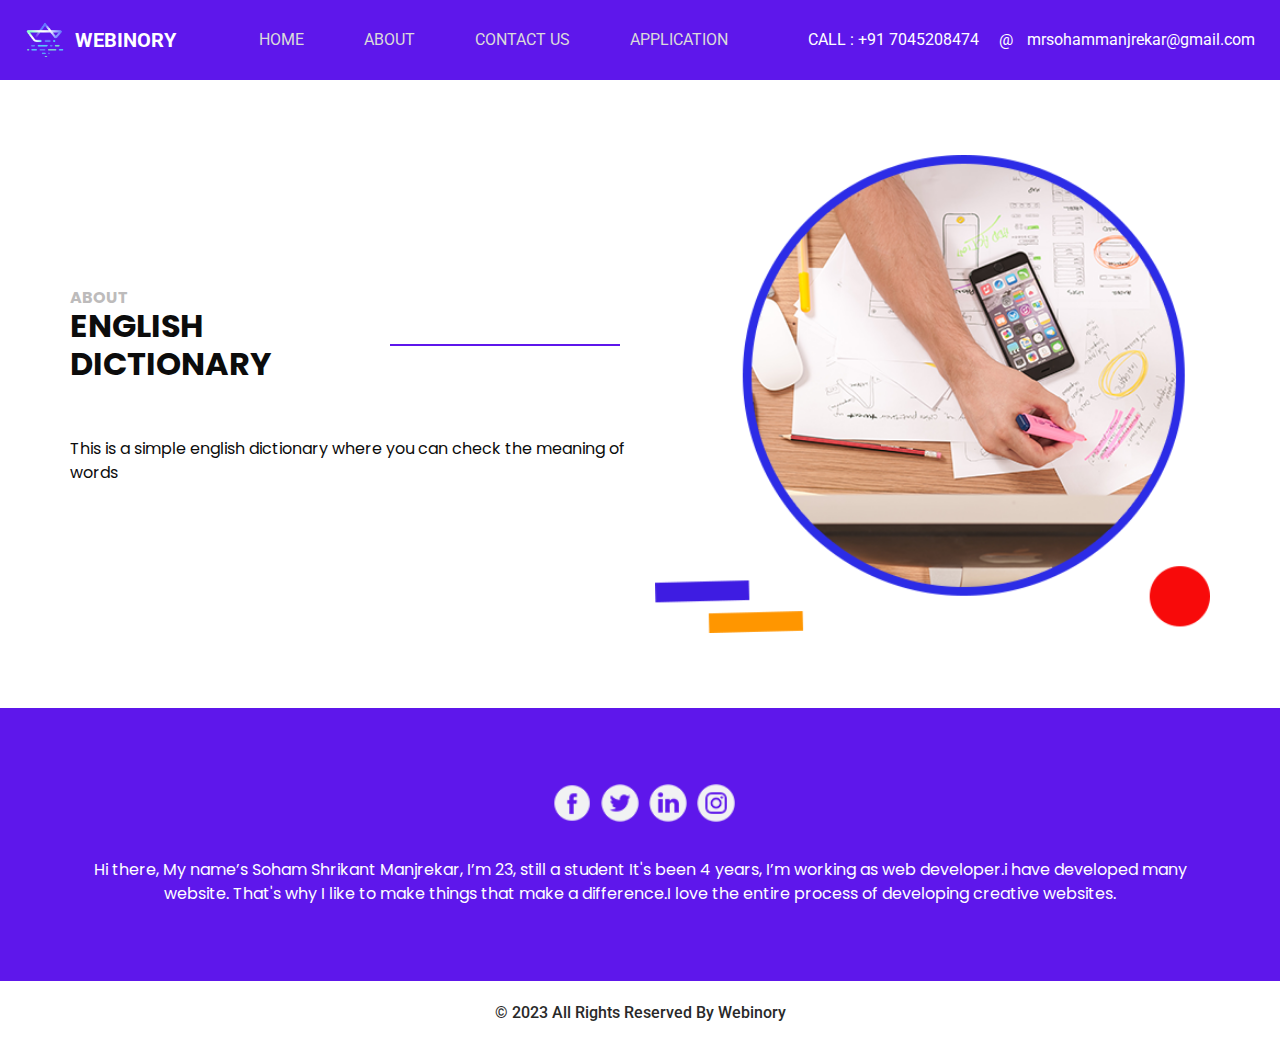
==== about.html @ 0c67496c "Add files via upload" ====
<!DOCTYPE html>
<html>

<head>
  <meta charset="utf-8" />
  <meta http-equiv="X-UA-Compatible" content="IE=edge" />
  <meta name="viewport" content="width=device-width, initial-scale=1, shrink-to-fit=no" />
  <meta name="keywords" content="HTML CSS JS Dictionary" />
  <meta name="description" content="Simple English Dictionary using HTML CSS JS and Dictionary API." />
  <meta name="author" content="Soham Manjrekar" />
  <title>English Dictionary</title>
  <link rel="icon" type="image/x-icon" href="/images/logo.png">
  <link rel="stylesheet" type="text/css"
    href="https://cdnjs.cloudflare.com/ajax/libs/OwlCarousel2/2.1.3/assets/owl.carousel.min.css" />
  <link rel="stylesheet" type="text/css" href="css/bootstrap.css" />
  <link href="https://fonts.googleapis.com/css?family=Poppins:400,700|Roboto:400,700&display=swap" rel="stylesheet">
  <link href="css/style.css" rel="stylesheet" />
  <link href="css/responsive.css" rel="stylesheet" />
</head>

<body>
  <div class="hero_area">
    <header class="header_section">
      <div class="container-fluid">
        <nav class="navbar navbar-expand-lg custom_nav-container ">
          <a class="navbar-brand" href="index.html">
            <img src="images/logo.png" alt="">
            <span>
              Webinory
            </span>
          </a>
          <button class="navbar-toggler" type="button" data-toggle="collapse" data-target="#navbarSupportedContent"
            aria-controls="navbarSupportedContent" aria-expanded="false" aria-label="Toggle navigation">
            <span class="navbar-toggler-icon"></span>
          </button>
          <div class="collapse navbar-collapse" id="navbarSupportedContent">
            <div class="d-flex mx-auto flex-column flex-lg-row align-items-center">
              <ul class="navbar-nav">
                <li class="nav-item active">
                  <a class="nav-link" href="index.html">Home <span class="sr-only">(current)</span></a>
                </li>
                <li class="nav-item">
                  <a class="nav-link" href="about.html">About </a>
                </li>
                <li class="nav-item">
                  <a class="nav-link" href="contact.html">Contact us</a>
                </li>
                <li class="nav-item">
                  <a class="nav-link" href="Application.html">Application </a>
                </li>
              </ul>
            </div>
            <div class="quote_btn-container  d-flex justify-content-center">
              <a href="">
                <img src="images/call.png" alt="">
                CALL : +91 7045208474
              </a>
              <a href="">
                <span>
                  @
                </span>
                mrsohammanjrekar@gmail.com
              </a>
            </div>
          </div>
        </nav>
      </div>
    </header>
  </div>
  <section class="about_section layout_padding">
    <div class="container">
      <div class="row">
        <div class="col-md-6">
          <div class="detail-box">
            <h6>
              About
            </h6>
            <div class="custom_heading-container">
              <h2>
                English Dictionary
              </h2>
              <hr>
            </div>
            <p>
              This is a simple english dictionary where you can check the meaning of words </p>
            <div>

            </div>
          </div>
        </div>
        <div class="col-md-6">
          <div class="img-box">
            <img src="images/about-img.png" alt="">
          </div>
        </div>
      </div>
    </div>
  </section>
  <section class="info_section layout_padding">
    <div class="container">
      <div class="info_social">
        <div>
          <a href="">
            <img src="images/fb.png" alt="">
          </a>
        </div>
        <div>
          <a href="">
            <img src="images/twitter.png" alt="">
          </a>
        </div>
        <div>
          <a href="">
            <img src="images/linkedin.png" alt="">
          </a>
        </div>
        <div>
          <a href="">
            <img src="images/insta.png" alt="">
          </a>
        </div>
      </div>
      <div>
        <p>
          Hi there, My name’s Soham Shrikant Manjrekar, I’m 23, still a student It's been 4 years, I’m working as web
          developer.i have developed many website.
          That's why I like to make things that make a difference.I love the entire process of developing creative
          websites.
        </p>
      </div>
    </div>
  </section>
  <section class="container-fluid footer_section">
    <p>
      &copy; 2023 All Rights Reserved By
      <a href="">Webinory</a>
    </p>
  </section>
  <script type="text/javascript" src="js/jquery-3.4.1.min.js"></script>
  <script type="text/javascript" src="js/bootstrap.js"></script>
</body>
</body>

</html>
---- css/style.css ----
body {
  font-family: "Roboto", sans-serif;
  color: #0c0c0c;
  background-color: #ffffff;
}


.container1{
  background-color: rgb(90, 106, 255);
  padding: 28px;
  border-radius: 7px;
  box-shadow: 0 10px 10px rgba(0,0,0,.3);
  width: 90%;
  max-width: 550px;
  text-align: center;
  font-size: 18px;
  font-weight: 500;
}

.heading{
  font-size: 28px;
}

.input{
  height: 53px;
  width: 300px;
  background-color: rgba(255,255,255, .6);
  border-color: rgba(255,255,255, .4);
  font-size: 16px;
  padding: 0 42px;
  border-radius: 5px;
}

.meaning-container{
  display: none;
}


.layout_padding {
  padding: 75px 0;
}

.layout_padding2 {
  padding: 45px 0;
}

.layout_padding2-top {
  padding-top: 45px;
}

.layout_padding2-bottom {
  padding-bottom: 45px;
}

.layout_padding-top {
  padding-top: 75px;
}
#weight-condition{
  color: #0000ff;
}
.layout_padding-bottom {
  padding-bottom: 75px;
}

.custom_heading-container {
  display: -webkit-box;
  display: -ms-flexbox;
  display: flex;
  -webkit-box-align: center;
      -ms-flex-align: center;
          align-items: center;
}

.custom_heading-container h2 {
  text-transform: uppercase;
  font-weight: bold;
}

.custom_heading-container hr {
  width: 250px;
  border: none;
  height: 1.5px;
  background-color: #5e17eb;
  margin: 0 5px 0.5rem 5px;
}

/*header section*/
.hero_area {
  position: relative;
}

.sub_page .hero_area {
  height: auto;
}

.hero_area.sub_pages {
  height: auto;
}

.header_section {
  background-color: #5e17eb;
  padding: 10px 0;
}

.header_section .container-fluid {
  padding-right: 25px;
  padding-left: 25px;
}

.header_section .nav_container {
  margin: 0 auto;
}

.header_section .quote_btn-container a {
  color: #ffffff;
}

.header_section .quote_btn-container a img {
  margin-right: 10px;
}

.header_section .quote_btn-container a span {
  margin: 0 10px 0 20px;
}

.custom_nav-container.navbar-expand-lg .navbar-nav .nav-link {
  padding: 10px 20px;
  color: #dbdada;
  text-align: center;
  text-transform: uppercase;
}

.custom_nav-container.navbar-expand-lg .navbar-nav .nav-link:hover {
  color: #ffffff;
}

a,
a:hover,
a:focus {
  text-decoration: none;
}

a:hover,
a:focus {
  color: initial;
}

.btn,
.btn:focus {
  outline: none !important;
  -webkit-box-shadow: none;
          box-shadow: none;
}

.navbar-brand,
.navbar-brand:hover {
  text-transform: uppercase;
  font-weight: bold;
  font-size: 24px;
}

.custom_nav-container .nav_search-btn {
  background-image: url(../images/search-icon.png);
  background-size: 22px;
  background-repeat: no-repeat;
  background-position-y: 7px;
  width: 35px;
  height: 35px;
  padding: 0;
  border: none;
}

.navbar-brand {
  display: -webkit-box;
  display: -ms-flexbox;
  display: flex;
  -webkit-box-align: center;
      -ms-flex-align: center;
          align-items: center;
}

.navbar-brand img {
  width: 40px;
  margin-right: 5px;
}

.navbar-brand span {
  font-size: 20px;
  font-weight: 700;
  color: #ffffff;
  margin-left: 5px;
}

.custom_nav-container {
  z-index: 99999;
  padding: 5px 0;
}

.custom_nav-container .navbar-toggler {
  outline: none;
}

.custom_nav-container .navbar-toggler .navbar-toggler-icon {
  background-image: url(../images/menu.png);
  background-size: 40px;
}

.slider_section .slider-container {
  display: -webkit-box;
  display: -ms-flexbox;
  display: flex;
  -webkit-box-align: center;
      -ms-flex-align: center;
          align-items: center;
  padding-left: 10%;
}

.slider_section .detail-box {
  width: 45%;
  z-index: 4;
  color: #ffffff;
}

.slider_section .detail-box h1 {
  text-transform: uppercase;
  font-weight: bold;
  font-size: 3rem;
}

.slider_section .detail-box p {
  width: 75%;
  margin-top: 15px;
}

.slider_section .detail-box .slider-link {
  display: inline-block;
  padding: 10px 35px;
  border: 1px solid #ffffff;
  background-color: transparent;
  color: #ffffff;
  border-radius: 25px;
  margin-top: 35px;
}

.slider_section .detail-box .slider-link:hover {
  background-color: #ffffff;
  color: black;
}

.slider_section .img-box {
  width: 73%;
  margin-left: -17%;
  position: relative;
  z-index: 2;
}

.slider_section .img-box img {
  width: 100%;
}

.slider_section .slider_bg-container {
  position: absolute;
  width: 100%;
  height: 100%;
  background: linear-gradient(135deg, #a454fd, #2b05df);
  z-index: 3;
  -webkit-clip-path: polygon(0 0, 60% 0, 37% 100%, 0% 100%);
          clip-path: polygon(0 0, 60% 0, 37% 100%, 0% 100%);
}

.slider_section .carousel-control-prev,
.slider_section .carousel-control-next {
  left: 47.6%;
  width: 50px;
  height: 50px;
  z-index: 9;
  background-size: 9px;
  background-repeat: no-repeat;
  background-position: center;
  opacity: 1;
  border-radius: 100%;
}

.slider_section .carousel-control-prev {
  background-image: url(../images/prev.png);
  background-color: #ffffff;
  top: 50%;
  -webkit-transform: translate(-50%, 0);
          transform: translate(-50%, 0);
}

.slider_section .carousel-control-next {
  background-image: url(../images/next.png);
  background-color: #2e02fe;
  top: calc(50% - 30px);
  -webkit-transform: translate(0, -50%);
          transform: translate(0, -50%);
}

.about_section {
  font-family: "Poppins", sans-serif;
}

.about_section .row {
  -webkit-box-align: center;
      -ms-flex-align: center;
          align-items: center;
}

.about_section a {
  display: inline-block;
  padding: 8px 25px;
  background-color: #000000;
  border: 1px solid #000000;
  color: #ffffff;
  border-radius: 25px;
  margin-top: 45px;
}

.about_section a:hover {
  background-color: transparent;
  color: #000000;
}

.about_section p {
  margin-top: 45px;
}

.about_section .img-box img {
  width: 100%;
}

.about_section h6 {
  text-transform: uppercase;
  color: #bdbbbb;
  font-weight: bold;
  margin: 0;
}

.service_section {
  position: relative;
  font-family: "Poppins", sans-serif;
}

.service_section h2,
.service_section p {
  color: rgb(0, 0, 0);
}

.service_section hr {
  background-color: #ffffff;
}

.service_section .service_container {
  display: -webkit-box;
  display: -ms-flexbox;
  display: flex;
  -webkit-box-pack: justify;
      -ms-flex-pack: justify;
          justify-content: space-between;
}

.service_section .box {
  width: 175px;
  text-align: center;
  margin: 30px 0;
  font-family: "Roboto", sans-serif;
}

.service_section .box .img-2 {
  display: none;
}

.service_section .box .img-box {
  width: 175px;
  height: 175px;
  display: -webkit-box;
  display: -ms-flexbox;
  display: flex;
  -webkit-box-pack: center;
      -ms-flex-pack: center;
          justify-content: center;
  -webkit-box-align: center;
      -ms-flex-align: center;
          align-items: center;
  background-color: #000000;
}

.service_section .box .name {
  margin-top: 15px;
}

.service_section .box .name h6 {
  text-transform: uppercase;
  color: #000000;
  font-weight: bold;
}

.service_section .box:hover .img-1 {
  display: none;
}

.service_section .box:hover .img-2 {
  display: inline-block;
}

.service_section::before {
  content: "";
  position: absolute;
  width: 100%;
  height: 100%;
  top: 0;
  left: 0;
  background-image: url('https://wallpapercave.com/wp/wp5098796.jpg');
  z-index: -1;
}

.service_section .read-btn {
  display: -webkit-box;
  display: -ms-flexbox;
  display: flex;
  -webkit-box-pack: center;
      -ms-flex-pack: center;
          justify-content: center;
}

.service_section .read-btn a {
  display: inline-block;
  padding: 8px 25px;
  background-color: #000000;
  border: 1px solid #000000;
  color: #ffffff;
  border-radius: 25px;
}

.service_section .read-btn a:hover {
  background-color: transparent;
  color: #000000;
}

.info_section {
  text-align: center;
  font-family: "Poppins", sans-serif;
  background-color: #5e17eb;
  color: #ffffff;
}

.info_section .info_social {
  display: -webkit-box;
  display: -ms-flexbox;
  display: flex;
  -webkit-box-pack: center;
      -ms-flex-pack: center;
          justify-content: center;
  margin: 0 auto 20px auto;
}

.info_section .info_social img {
  width: 40px;
  margin-left: 8px;
}

.info_section p {
  margin: 35px 0 0 0;
}

.footer_section {
  background-color: #ffffff;
  padding: 20px;
  font-weight: 500;
}

.footer_section p {
  color: #292929;
  margin: 0;
  text-align: center;
}

.footer_section a {
  color: #292929;
}
---- css/responsive.css ----
@media (max-width: 1120px) {

  .quote_btn-container a {
    display: none;
  }
}

@media (max-width: 992px) {


  .slider_section .slider-container {
    flex-direction: column;
    padding: 0;
  }

  .slider_section .detail-box {
    width: 100%;
    text-align: center;
    padding: 75px 15px;
    background: linear-gradient(135deg, #a454fd, #2b05df);
    position: relative;
  }

  .slider_section .img-box {
    width: 100%;
    margin: 0;
  }

  .slider_section .slider_bg-container {
    display: none;
  }

  .slider_section .detail-box p {
    width: 90%;
    margin-left: auto;
    margin-right: auto;
  }

  .slider_section .carousel-control-prev,
  .slider_section .carousel-control-next {
    top: initial;
    bottom: 0;
    left: 44.6%;
  }

  .slider_section .carousel-control-prev {
    transform: translate(0, 50%);
  }

  .slider_section .carousel-control-next {
    transform: translate(115%, 50%);
  }

  .service_section .service_container {
    flex-wrap: wrap;
    justify-content: center;
  }

  .service_section .box {
    margin: 25px;
  }

  .service_section .box .name h6 {
    color: #ffffff;
  }

  .service_section::before {
    height: 100%;
  }

  .portfolio_section {
    padding-top: 75px;
  }

}

@media (max-width: 768px) {
  .client_section .client_container {
    width: 100%;
  }

  .client_section .client_container .box {
    margin: 20px 15px;
  }

  .client_section .carousel-control-prev,
  .client_section .carousel-control-next {
    display: none;
  }

}

@media (max-width: 576px) {

  .slider_section .carousel-control-prev,
  .slider_section .carousel-control-next {

    left: 41.6%;
  }

  .custom_heading-container hr {
    display: none;
  }
}

@media (max-width: 480px) {

  .slider_section .carousel-control-prev,
  .slider_section .carousel-control-next {
    left: 39%;
  }

  .subscribe_section form {
    flex-direction: column;
    align-items: center;
  }

  .subscribe_section form button {
    transform: none;
    margin-top: 15px;
  }

  .slider_section .detail-box h1 {
    font-size: 2.5rem;
  }
}

@media (max-width: 420px) {}

@media (max-width: 360px) {

  .slider_section .carousel-control-prev,
  .slider_section .carousel-control-next {
    left: 36%;
  }
}

@media (min-width: 1200px) {
  .container {
    max-width: 1170px;
  }

  .custom_nav-container.navbar-expand-lg .navbar-nav .nav-link {
    padding: 10px 30px;
  }
}
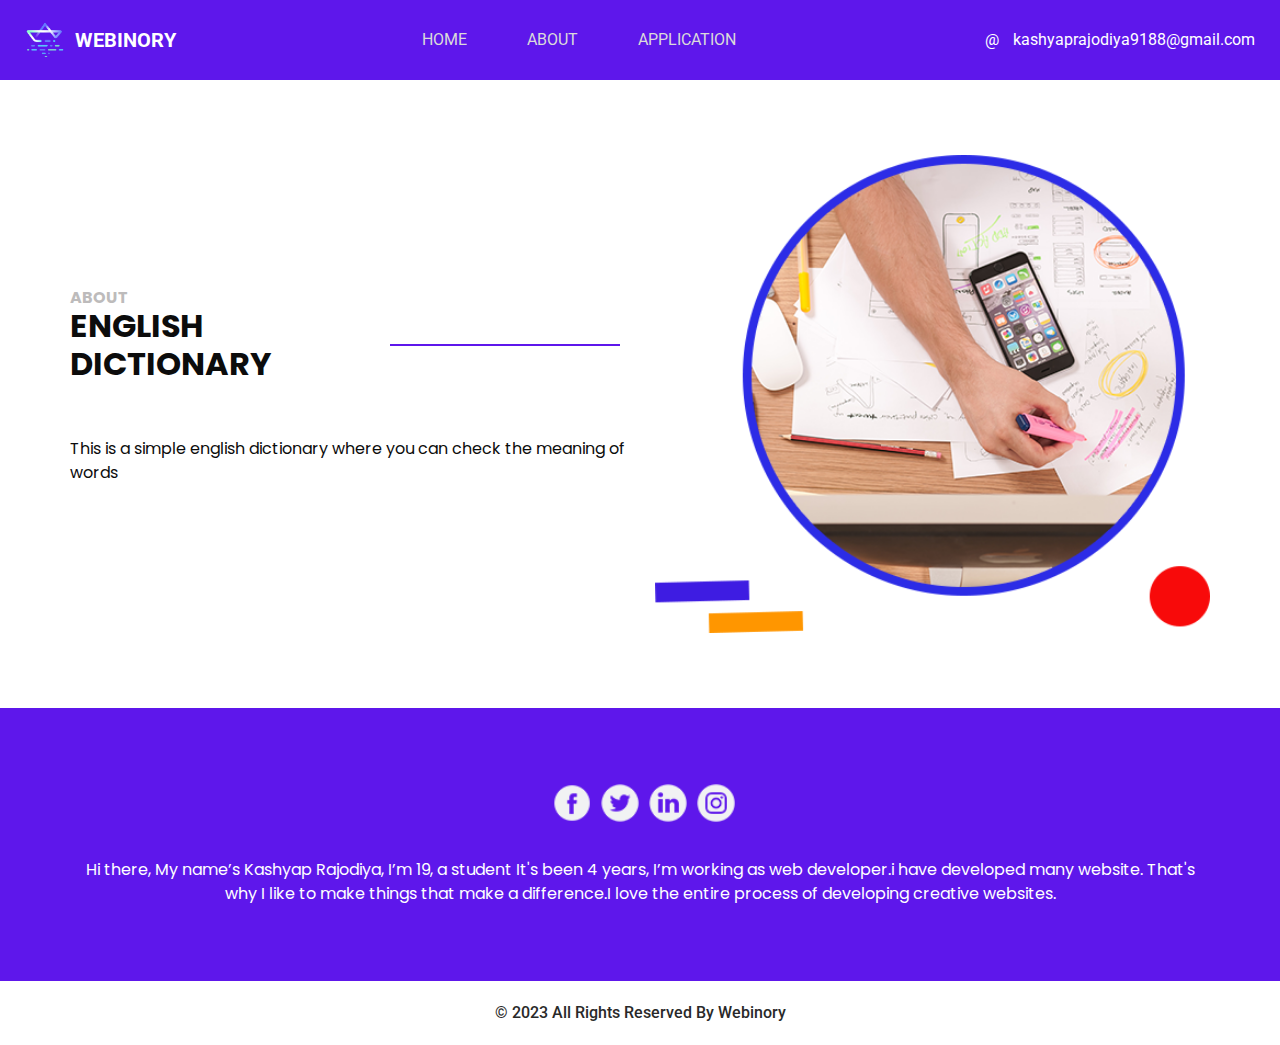
==== commit 6f1f9b52: "Add files via upload" ====
--- a/about.html
+++ b/about.html
@@ -43,23 +43,16 @@
                   <a class="nav-link" href="about.html">About </a>
                 </li>
                 <li class="nav-item">
-                  <a class="nav-link" href="contact.html">Contact us</a>
-                </li>
-                <li class="nav-item">
                   <a class="nav-link" href="Application.html">Application </a>
                 </li>
               </ul>
             </div>
             <div class="quote_btn-container  d-flex justify-content-center">
-              <a href="">
-                <img src="images/call.png" alt="">
-                CALL : +91 7045208474
-              </a>
-              <a href="">
+              <a href="mailto: kashyaprajodiya9188@gmail.com">
                 <span>
                   @
                 </span>
-                mrsohammanjrekar@gmail.com
+                kashyaprajodiya9188@gmail.com
               </a>
             </div>
           </div>
@@ -100,29 +93,29 @@
     <div class="container">
       <div class="info_social">
         <div>
-          <a href="">
+          <a href="https://www.facebook.com/kashyap.rajodiya.5/">
             <img src="images/fb.png" alt="">
           </a>
         </div>
         <div>
-          <a href="">
+          <a href="https://twitter.com/kashyap9188">
             <img src="images/twitter.png" alt="">
           </a>
         </div>
         <div>
-          <a href="">
+          <a href="https://www.linkedin.com/in/kashyap-rajodiya-6872ba208/">
             <img src="images/linkedin.png" alt="">
           </a>
         </div>
         <div>
-          <a href="">
+          <a href="https://www.instagram.com/kashyap_rajodiya/">
             <img src="images/insta.png" alt="">
           </a>
         </div>
       </div>
       <div>
         <p>
-          Hi there, My name’s Soham Shrikant Manjrekar, I’m 23, still a student It's been 4 years, I’m working as web
+          Hi there, My name’s Kashyap Rajodiya, I’m 19, a student It's been 4 years, I’m working as web
           developer.i have developed many website.
           That's why I like to make things that make a difference.I love the entire process of developing creative
           websites.
